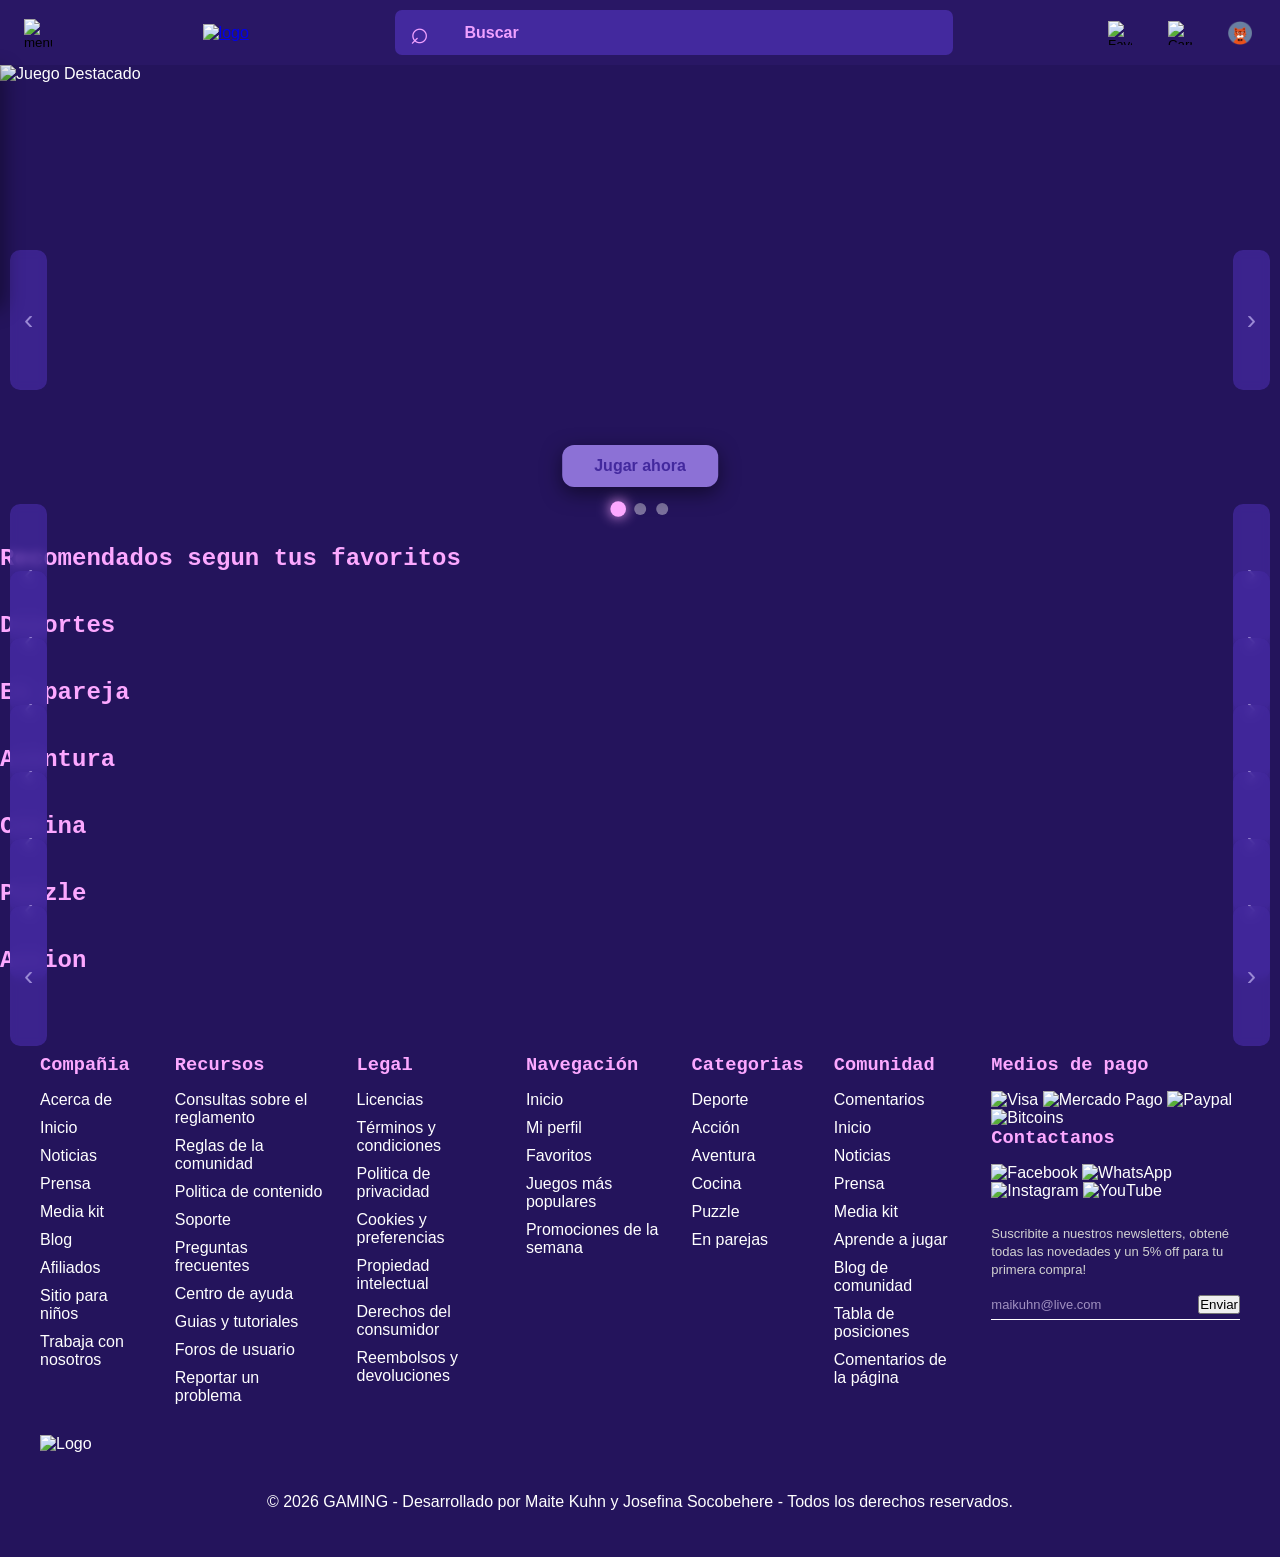
==== index.html @ 0357f520 "a" ====
<!DOCTYPE html>
<html lang="en">
<head>
    <meta charset="UTF-8">
    <meta name="viewport" content="width=device-width, initial-scale=1.0">
    <title>GAMING</title>
    <link rel="stylesheet" href="css/style.css">
</head>
<body>
    <div class="loader">
        <div class="loading-bar">
            <div></div>
            <div></div>
            <div></div>
            <div></div>
        </div>
        <div class="barra-carga-container">
            <div class="barra-carga"></div>
            <span class="porcentaje">0%</span>
        </div>
    </div>
    <div class="superposicion"></div>

    <header class="header">
    <button class="menu-btn"><img src="assets/img/menu.png" alt="menu"></button>
    <a href="index.html" class="logo">
        <img src="assets/img/LogoGamingNav 2.png" alt="logo">
    </a>
    <div class="buscador">
        <button class="btn-buscar">⌕</button>
        <input type="text" placeholder="Buscar">
    </div>

    <div class="acciones">
        <!-- FAVORITOS -->
        <div class="desplegable-item">
        <button class="nav-btn"><img src="assets/img/fav.png" alt="Favoritos"></button>
        <div class="desplegable-menu">
            <h2>Mis favoritos</h2>
            <div class="desplegable-contenido">
            <div class="item-juego">
                <img src="assets/img/images (10).jpg" alt="Game">
                <p>Lucky Brainrot Blocks Online</p>
            </div>
            <div class="item-juego">
                <img src="assets/img/images (6).jpg" alt="Game">
                <p>Peg Solitaire : Aventura en el norte Argentino</p>
            </div>
            </div>
        </div>
        </div>

        <!-- CARRITO -->
        <div class="desplegable-item">
        <button class="nav-btn"><img src="assets/img/carrito.png" alt="Carrito"></button>
        <div class="desplegable-menu">
            <h2>Carrito</h2>
            <div class="desplegable-contenido">
            <div class="item-carrito">
                <img src="assets/img/images (1).jpg" alt="Game">
                <span>SkillWarz</span>
                <b>$10.000</b>
                <button class="btn-borrar">🗑</button>
            </div>
            <div class="item-carrito">
                <img src="assets/img/images (2).jpg" alt="Game">
                <span>Knights & Brides</span>
                <b>$12.400</b>
                <button class="btn-borrar">🗑</button>
            </div>
            </div>
            <div class="total-bar">
            <span>Total $32.400</span>
            <button class="boton-comprar">Comprar</button>
            </div>
        </div>
        </div>

        <!-- USUARIO -->
        <div class="desplegable-item">
        <button class="nav-btn"><img src="assets/img/image-removebg-preview.png" alt="Usuario"></button>
        <div class="desplegable-menu menu-perfil">
            <div class="perfil-header">
            <p class="usuario">@maikuhn09</p>
            <span class="email">kmaite648@gmail.com</span>
            </div>
            <ul>
            <li><a href="#">Mis juegos</a></li>
            <li><a href="#">Mis favoritos</a></li>
            <hr>
            <li><a href="#">Preferencias de notificaciones</a></li>
            <li><a href="#">Preferencias de privacidad</a></li>
            <li><a href="#">Configuración de cuenta</a></li>
            <li><a href="#">Cerrar sesión</a></li>
            <br>
            <li><a href="#">Soporte</a></li>
            </ul>
        </div>
        </div>
    </div>
</header>
    <nav class="menu">
        <a href="#"> <img src="assets/img/inicio.png" alt=""> Inicio </a>
        <div class="menu-categorias">
            <a href="#" class="btn-categorias"> <img src="assets/img/categorias.png" alt=""> Categorias
            <span>›</span>
            </a>
            <div class="submenu">
                <a class="cat" href="#"> <img src="assets/img/deporte.png" alt="">Deporte</a>
                <a class="cat" href="#"> <img src="assets/img/aventura.png" alt="">Aventura</a>
                <a class="cat" href="#"> <img src="assets/img/accion.png" alt="">Acción</a>
                <a class="cat" href="#"> <img src="assets/img/cocina.png" alt="">Cocina</a>
                <a class="cat" href="#"> <img src="assets/img/puzzle.png" alt="">Puzzle</a>
                <a class="cat" href="#"> <img src="assets/img/parejas.png" alt="">En pareja</a>
            </div>
        </div>
        <a href="#"> <img src="assets/img/recientes.png" alt="">Recientes</a>
        <a href="#"><img src="assets/img/clasificacion.png" alt="">Clasificación</a>
        <div class="menu-inf"> 
        <a href="#"> <img src="assets/img/inicio.png" alt="">Contactanos</a>
        <a href="#"> <img src="assets/img/compartir.png" alt="">Compartir</a>
        </div>
    </nav>
    <main>
    <section class="banner-principal">
        <div class="banner-3d">
            <img id="banner-frente"
                src="assets/img/pegsolitaire (2).jpg"
                alt="Juego Destacado"
                class="banner-fondo banner-frente">

            <img id="banner-atras"
                src="assets/img/images (10).jpg"
                alt="Juego Destacado"
                class="banner-fondo banner-atras">
        </div>

        <button class="flecha izquierda" id="banner-prev">‹</button>
        <button class="flecha derecha" id="banner-next">›</button>

        <!-- Contenido flotante -->
        <div class="banner-contenido">
            <a href="juego.html" class="boton">
                <span>Jugar ahora</span>
            </a>
            
            <!-- dots -->
            <div class="banner-punto">
            <span class="punto activo" data-index="0"></span>
            <span class="punto" data-index="1"></span>
            <span class="punto" data-index="2"></span>
            </div>
        </div>
    </section>
            <section class="carruseles">
                <div class="carrusel">
                    <h2> Recomendados segun tus favoritos</h2>
                     <button class="flecha izquierda" id="banner-prev">‹</button>
                        <div class="juegos">
                        <!-- Los juegos de la API se ponen aca -->
                       </div>
                    <button class="flecha derecha" id="banner-next">›</button>
                </div> 
                
        <div class="carrusel">
                        <h2>Deportes</h2>
                    <button class="flecha izquierda" id="banner-prev">‹</button>
                        <div class="juegos">
                        <!-- Los juegos de la API se ponen aca -->
                       </div>
                    <button class="flecha derecha" id="banner-next">›</button>
                </div> 
        
<div class="carrusel">     
                       
    <h2>En pareja</h2>
                    <button class="flecha izquierda" id="banner-prev">‹</button>
                        <div class="juegos" id="juegos-api">
                        <!-- Los juegos de la API se ponen aca -->
                       </div>
                    <button class="flecha derecha" id="banner-next">›</button>
                </div> 

                  <div class="carrusel">
                    <h2>Aventura</h2>
                    <button class="flecha izquierda" id="banner-prev">‹</button>
                        <div class="juegos" id="juegos-api">
                        <!-- Los juegos de la API se ponen aca -->
                       </div>
                    <button class="flecha derecha" id="banner-next">›</button>
                </div> 

        <div class="carrusel">                    
            <h2>Cocina</h2>
                    <button class="flecha izquierda">‹</button>
                        <div class="juegos" id="juegos-api">
                        <!-- Los juegos de la API se ponen aca -->
                       </div>
                    <button class="flecha derecha">›</button>
                </div> 

                 <div class="carrusel">
                    <h2>Puzzle</h2>
                    <button class="flecha izquierda">‹</button>
                        <div class="juegos" id="juegos-api">
                        <!-- Los juegos de la API se ponen aca -->
                       </div>
                    <button class="flecha derecha">›</button>
                </div> 

                <div class="carrusel">
                    <h2>Accion</h2>
                    <button class="flecha izquierda">‹</button>
                        <div class="juegos" id="juegos-api">
                        <!-- Los juegos de la API se ponen aca -->
                       </div>
                    <button class="flecha derecha">›</button>
                </div> 
            </section>
    </main>
    <footer class="footer">
        <div class="footer-columnas">
            <div class="footer-columna">
                <h3>Compañia</h3>
                <a href="#">Acerca de</a>
                <a href="#">Inicio</a>
                <a href="#">Noticias</a>
                <a href="#">Prensa</a>
                <a href="#">Media kit</a>
                <a href="#">Blog</a>
                <a href="#">Afiliados</a>
                <a href="#">Sitio para niños</a>
                <a href="#">Trabaja con nosotros</a>
            </div>

            <div class="footer-columna">
                <h3>Recursos</h3>
                <a href="#">Consultas sobre el reglamento</a>
                <a href="#">Reglas de la comunidad</a>
                <a href="#">Politica de contenido</a>
                <a href="#">Soporte</a>
                <a href="#">Preguntas frecuentes</a>
                <a href="#">Centro de ayuda</a>
                <a href="#">Guias y tutoriales</a>
                <a href="#">Foros de usuario</a>
                <a href="#">Reportar un problema</a>
            </div>

            <div class="footer-columna">
                <h3>Legal</h3>
                <a href="#">Licencias</a>
                <a href="#">Términos y condiciones</a>
                <a href="#">Politica de privacidad</a>
                <a href="#">Cookies y preferencias</a>
                <a href="#">Propiedad intelectual</a>
                <a href="#">Derechos del consumidor</a>
                <a href="#">Reembolsos y devoluciones</a>
            </div>

            <div class="footer-columna">
                <h3>Navegación</h3>
                <a href="#">Inicio</a>
                <a href="#">Mi perfil</a>
                <a href="#">Favoritos</a>
                <a href="#">Juegos más populares</a>
                <a href="#">Promociones de la semana</a>
            </div>

            <div class="footer-columna">
                <h3>Categorias</h3>
                <a href="#">Deporte</a>
                <a href="#">Acción</a>
                <a href="#">Aventura</a>
                <a href="#">Cocina</a>
                <a href="#">Puzzle</a>
                <a href="#">En parejas</a>
            </div>

            <div class="footer-columna">
                <h3>Comunidad</h3>
                <a href="#">Comentarios</a>
                <a href="#">Inicio</a>
                <a href="#">Noticias</a>
                <a href="#">Prensa</a>
                <a href="#">Media kit</a>
                <a href="#">Aprende a jugar</a>
                <a href="#">Blog de comunidad</a>
                <a href="#">Tabla de posiciones</a>
                <a href="#">Comentarios de la página</a>
            </div>

            <div class="footer-columna">
                <div class="Columna-pago">
                    <h3>Medios de pago</h3>
                    <img src="assets/img/visa.png" alt="Visa">
                    <img src="assets/img/mercado-pago.png" alt="Mercado Pago">
                    <img src="assets/img/paypal.png" alt="Paypal">
                    <img src="assets/img/bitcoin.png" alt="Bitcoins">
                </div>

                <div class="Columna-contacto">
                    <h3>Contactanos</h3>
                    <img src="assets/img/facebook.png" alt="Facebook">
                    <img src="assets/img/whatsapp.png" alt="WhatsApp">
                    <img src="assets/img/instagram.png" alt="Instagram">
                    <img src="assets/img/youtube.png" alt="YouTube">
                </div>

                <div class="newsletter">
                    <p>Suscribite a nuestros newsletters, obtené todas las novedades y un 5% off para tu primera compra!</p>
                    <form class="newsletter-form">
                        <input type="email" placeholder="maikuhn@live.com" required>
                        <button type="submit" class="btn">Enviar</button>
                    </form>
                </div>
            </div>
        </div>
        <img class="logo-footer" src="assets/img/LogoGamingNav 2.png" alt="Logo">
        <p class="copyright" >© 2026 GAMING - Desarrollado por Maite Kuhn y Josefina Socobehere - Todos los derechos reservados.</p>
    </footer>
    <script src="js/script.js"></script>
</body>
</html>
---- css/style.css ----
* {
    margin: 0;
    padding: 0;
    box-sizing: border-box;
}
body {
    font-family: arial, regular;
    background-color: #24145c;
    color: white;
}
h1, h2, h3 {
    font-family: overpass, monospace;
    color: #fca8ff; 
}

.loader {
    position: fixed;
    top: 0;
    left: 0;
    width: 100%;
    height: 100%;
    background-color: #24145c;
    display: flex;
    flex-direction: column;
    justify-content: center;
    gap: 40px;
    align-items: center;
    z-index: 9999;
    animation: ocultar-loader 0.6s ease 5s forwards;
}
.loading-bar {
   display: flex;
   gap: 10px;
}
.loading-bar > div {
    width: 15px;
    height: 15px;
    background-color: #fca8ff;
    border-radius: 50%;
    animation: bounce 0.6s infinite alternate;
}
.loading-bar > div:nth-child(1) {
    animation-delay: 0s;
}
.loading-bar > div:nth-child(2) {
    animation-delay: 0.15s;
}
.loading-bar > div:nth-child(3) {
    animation-delay: 0.30s;
}
.loading-bar > div:nth-child(4) {
    animation-delay: 0.45s;
}
.barra-carga-container {
    width: 600px;
    height: 30px;
    background-color: #43299e;
    border-radius: 10px;
    overflow: hidden;
    position: relative;
}

.barra-carga {
    width: 0%;
    height: 100%;
    background-color: #fca8ff;
    border-radius: 10px;
}

.porcentaje {
    position: absolute;
    top: 50%;
    left: 50%;
    transform: translate(-50%, -50%);
    color: #ffffff;
    font-family: 'Overpass', sans-serif;
    font-size: 14px;
    font-weight: bold;

    z-index: 2;
}
.loader.oculto {
    opacity: 0;
    pointer-events: none;
}
/*Header*/

.header {
  display: flex;
  align-items: center;
  justify-content: space-between;
  background-color: #291765;
  padding: 10px 20px;
}



/* Buscador */
.buscador {
  height: 40px;
  background-color: #43299e;
  border-radius: 7px;
}

.buscador input {
  width: 100%;
  height: 100%;
  background: transparent;
  border: none;
  outline: none;
  padding: 0 15px;
  color: #ffffff;
  font-size: 15px;
  
}

.buscador input::placeholder {
  color: #f0a1ff;
  font-weight: 600;
}

.buscador button {
  background: none;
  border: none;
  color: #f0a1ff;
  font-size: 24px;
  padding: 0 15px;
  cursor: pointer;
}

/* Acciones (Íconos superior derecha) */
.acciones {
  display: flex;
  align-items: center;
  gap: 12px;
}

.desplegable-item {
  position: relative;
}

.nav-btn {
  background: transparent;
  border: none;
  cursor: pointer;
  padding: 8px;
  border-radius: 6px;
  transition: background 0.2s ease, transform 0.2s ease;
  display: flex;
  align-items: center;
  justify-content: center;
}

.nav-btn img {
  width: 24px;
  height: 24px;
  display: block;
}

.nav-btn:hover {
  background: rgba(255, 255, 255, 0.12);
  transform: translateY(-2px);
}

/* desplegable Menus */
.desplegable-menu {
  position: absolute;
  top: 100%;
  right: 0;
  width: 280px;
  background-color: #211059;
  border-radius: 12px;
  padding: 16px;
  color: #ffffff;
  box-shadow: 0 10px 30px rgba(0, 0, 0, 0.5);
  z-index: 100;
  opacity: 0;
  visibility: hidden;
  transform: translateY(10px);
  transition: opacity 0.25s ease, transform 0.25s ease, visibility 0.25s;
}

.desplegable-item:hover .desplegable-menu {
  opacity: 1;
  visibility: visible;
  transform: translateY(0);
}

.desplegable-menu h2 {
  color: #ff88ff;
  font-family: monospace;
  font-size: 1.3rem;
  margin: 0 0 12px 0;
  border-bottom: 1px solid rgba(255, 255, 255, 0.2);
  padding-bottom: 6px;
}

.item-juego,
.item-carrito {
  display: flex;
  align-items: center;
  gap: 10px;
  margin-bottom: 10px;
  font-size: 0.85rem;
}

.item-juego img,
.item-carrito img {
  width: 36px;
  height: 36px;
  border-radius: 6px;
  object-fit: cover;
}

.perfil-header {
  text-align: center;
  margin-bottom: 12px;
}

.perfil-header .usuario {
  font-weight: bold;
  margin: 0;
}

.perfil-header .email {
  font-size: 0.75rem;
  color: #bbb;
}

.desplegable-menu ul {
  list-style: none;
  padding: 0;
  margin: 0;
}

.desplegable-menu ul li a {
  color: #ffffff;
  text-decoration: none;
  display: block;
  padding: 5px 0;
  font-size: 0.88rem;
  transition: color 0.2s ease;
}

.desplegable-menu ul li a:hover {
  color: #ff88ff;
}

/* Menú Hamburguesa Lateral */
.menu-btn {
  background: none;
  border: none;
  cursor: pointer;
  padding: 4px;
}

.menu-btn img {
  width: 28px;
  height: 28px;
  display: block;
}

.menu {
  position: absolute;
  top: 60px;
  left: 0;
  width: 220px;
  padding: 20px;
  background-color: #291765;
  border-radius: 0 0 8px 0;
  display: flex;
  flex-direction: column;
  gap: 12px;
  transform: translateX(-100%);
  transition: transform 0.3s ease;
  z-index: 100;
  box-shadow: 4px 10px 20px rgba(0, 0, 0, 0.4);
}

.menu.menu-abierto {
  transform: translateX(0);
}

.menu a,
.btn-categorias {
  color: #ffffff;
  text-decoration: none;
  display: flex;
  align-items: center;
  gap: 10px;
  font-family: system-ui, sans-serif;
  font-size: 0.95rem;
  transition: color 0.2s ease;
}

.menu a img,
.btn-categorias img {
  width: 20px;
  height: 20px;
}

.menu a:hover,
.btn-categorias:hover {
  color: #f3a1ff;
}

.submenu {
  display: none;
  flex-direction: column;
  gap: 10px;
  padding-left: 30px;
  padding-top: 8px;
}

.submenu.submenu-abierto {
  display: flex;
}

.submenu a.cat {
  color: #9d8bd8;
  font-size: 0.88rem;
}

.submenu a.cat:hover {
  color: #f0a1ff;
}

.menu-inf {
  margin-top: 10px;
  padding-top: 10px;
  border-top: 1px solid rgba(255, 255, 255, 0.15);
  display: flex;
  flex-direction: column;
  gap: 10px;
}
/*Logo*/
.logo {
display: flex;
}
.logo img {
  width: auto;
  display: block;
}
/*Barra buscador*/
.buscador {
    display: flex;
    align-items: center;

    width: 45%;
    height: 45px;

    background-color: #43299e;
    border-radius: 7px;
}

.buscador input {
    width: 100%;
    height: 100%;
    background: transparent;
    border: none;
    outline: none;
    padding: 0 20px;
    color: white;
    font-size: 16px;
}

.buscador input::placeholder {
    color: #f0a1ff;
    font-weight: bold;
}

.buscador button {
    background: none;
    border: none;
    color: #f0a1ff;
    font-size: 32px;
    padding: 0 15px;
    cursor: pointer;
}


/*Iconos*/
.acciones {
  display: flex;
  align-items: center;
  gap: 20px;
}
.acciones button {
  border: none;
  cursor: pointer;
}
.acciones button img {
  width: 24px;
  height: 24px;
}
.btn-jugar-ahora {
  align-self: flex-end;
  background-color: #9d8bd8;
  color: #ffffff;
  border: none;
  padding: 8px 18px;
  border-radius: 6px;
  font-weight: 600;
  cursor: pointer;
  transition: background-color 0.2s ease, transform 0.2s ease;
}

/*pagina peg*/
.game-page-container {
  display: grid;
  grid-template-columns: 1fr 320px; /* Columna principal adaptable + Sidebar fija */
  gap: 24px;
  max-width: 1400px;
  margin: 0 auto;
}
.main-content {
  display: flex;
  flex-direction: column;
  gap: 20px;
}
.breadcrumb {
    font-size: 0.9rem;
    color: #a288d4;}
.breadcrumb a {
  color: #a288d4;
  text-decoration: none;
}
.breadcrumb span {
  color: #d946ef;
  font-weight: 600;
}
/*marco del juego*/
.game-portada {
  border-radius: 12px;
  overflow: hidden;
  width: 1080px;
}
.game-img img{
    width: 1080px;
    height: 480px;
    object-fit: cover;
    object-position: top center;
    display: block;
}
.game-bar {
    width: 1080px;
    display: flex;
    justify-content: space-between;
    align-items: center;
    padding: 12px 20px;
    background-color: #4c1d95;
}
.game-acs{
display: flex;
gap: 10px;
}
.btn-icon {
 background-color: transparent;
  color: #ffffff;
  border: 1px solid rgba(255, 255, 255, 0.3);
  border-radius: 6px;
  padding: 6px 12px;
  cursor: pointer;
  transition: all 0.2s ease;
}

.game-info-grid {
  display: grid;
  width: 1080px;
  grid-template-columns: repeat(3, 1fr);
  gap: 16px;
}
/*animacion como jugar*/
/* Contenedor exterior */
.info-block {
  border: 4px solid #2d1766;
  border-radius: 12px;
  padding: 16px;
  display: inline-block;
  background-color: #12072b;
}
.info-block h3 {
  color: #fca8ff;
  margin: 0 0 16px 0;
  font-size: 1.2rem;
  text-align: left;
  border-bottom: 1px solid #321973;
  padding-bottom: 6px;
}


/* Tarjeta principal */
.tarjeta-controles {
  background-color: #1a0b40;
  border: 1px solid #321973;
  border-radius: 8px;
  padding: 16px;
  text-align: center;
  color: #ffffff;
}



/* Alineación de íconos */
.bloque-control {
  display: flex;
  flex-direction: column;
  align-items: center;
}
.mouse-contenedor {
  position: relative;
  display: flex;
  align-items: center;
  justify-content: center;
  width: 70%;
}
.icono-mouse{
  width: 45px;
  height: auto;
  display: block;
}

/* Animaciones simples con Transition en Hover */
.icono-flechas-v{
  position: absolute;
  font-size: 1.5rem;
  left: 32px;
  color:#ff88ff;
  animation: moverVertical 1.2s ease-in-out infinite alternate;
}
@keyframes moverVertical {
  0% {
    transform: translateY(4px);  /* Posición abajo */
  }
  100% {
    transform: translateY(-4px); /* Posición arriba */
  }
}

.icono-flechas-h{
  font-size: 1.5rem;
  color:#ff88ff;
  display: block;
  margin-top: 12px;
animation: moverHorizontal 1.2s ease-in-out infinite alternate;
}
@keyframes moverHorizontal {
  0% {
    transform: translateX(-5px); /* Posición izquierda */
  }
  100% {
    transform: translateX(5px);  /* Posición derecha */
  }
}

.btn-mouse-click {
  background: transparent;
  border: none;
  cursor: pointer;
  padding: 0;
  outline: none;
  transition: transform 0.15s ease; /* Transición al interactuar */
}

.btn-mouse-click img {
  width: 45px;
  height: auto;
  display: block;
}

.btn-mouse-click:hover {
  transform: scale(1.1);
}

.btn-mouse-click:active {
  transform: scale(0.9);
}

.etiqueta {
  font-size: 1.1rem;
  font-weight: 600;
  margin: 6px 0 0 0;
  color: #ffffff;
}



/* Botón de Click */
.btn-mouse-click {
  background: transparent;
  border: none;
  font-size: 2rem;
  cursor: pointer;
  outline: none;
  transition: transform 0.15s ease;
}

.btn-mouse-click:hover {
  transform: scale(1.15);
}

.btn-mouse-click:active {
  transform: scale(0.85);
}

.etiqueta {
  font-size: 1rem;
  font-weight: 600;
  margin: 6px 0 6px 0;
  color: #ffffff;
}

/*galeria de imagenes*/
.gallery-section {
  width: 1080px;
  border-radius: 8px;
}

.gallery-section h3 {
  margin-top: 0;
  margin-bottom: 12px;
}
.carousel-container {
  display: grid;
  grid-template-columns: repeat(4, 1fr);
  gap: 12px;
}
.carousel-container img {
  width: 100%;
  height: 100px;
  object-fit: cover;
  border-radius: 6px;
  border: 1px solid #2D1766;
  opacity: 0.85;
  transition: opacity 0.2s ease, transform 0.2s ease, border-color 0.2s ease;
  cursor: pointer;
}
/*hover de galeria*/
.carousel-container img:hover {
  opacity: 1;
  transform: scale(1.03);
  border-color: #d946ef;
}
/*seccion comentarios*/
.seccion-comentarios { 
  background-color: #2D1766;
  border-radius: 8px;
  padding: 16px;
}

.seccion-comentarios h3 {
  margin-top: 0;
  margin-bottom: 12px;
}

/* Caja del formulario (Input de comentario) */
.comentario-input-box {
  background-color: #43299E;
  border-radius: 8px;
  padding: 12px;
  margin-bottom: 20px;
  display: flex;
  flex-direction: column;
  gap: 10px;
}

.comentario-input-box textarea {
  width: 100%;
  height: 70px;
  background-color: transparent;
  border: none;
  color: #ffffff;
  font-family: inherit;
  font-size: 0.85rem;
  resize: vertical;
  box-sizing: border-box;
}

.comentario-input-box textarea:focus {
  outline: none;
}

.comentario-input-box textarea::placeholder {
  color: #9B8AD5;
}

/* Barra de herramientas y botón publicar */
.comentario-tools {
  display: flex;
  justify-content: space-between;
  align-items: center;
  padding-top: 8px;
}

.toolbar-icons {
  display: flex;
  gap: 8px;
}

.toolbar-icons button {
  background: transparent;
  border: none;
  color: #9B8AD5;
  cursor: pointer;
  font-size: 0.9rem;
  padding: 4px;
  border-radius: 4px;
}

.toolbar-icons button:hover {
  background-color: rgba(255, 255, 255, 0.1);
  color: #ffffff;
}

.btn-submit {
  align-self: flex-end;
  background-color: #2D1766;
  color: #ffffff;
  border: none;
  padding: 8px 18px;
  border-radius: 6px;
  font-weight: 600;
  cursor: pointer;
  transition: background-color 0.2s ease, transform 0.2s ease;
}

/* Lista de Comentarios Publicados */
.comentario-lista {
  display: flex;
  flex-direction: column;
  gap: 12px;
}

.comentario-item {
  background-color:#1B103F;
  border: 1px solid #2D1766;
  border-radius: 8px;
  padding: 12px;
  display: flex;
  gap: 12px;
  align-items: flex-start;
}

.avatar {
  width: 36px;
  height: 36px;
  background-color: #43299E;
  border-radius: 50%;
  display: flex;
  align-items: center;
  justify-content: center;
  font-size: 1.1rem;
  flex-shrink: 0;
}

.comentario-content {
  display: flex;
  flex-direction: column;
  gap: 4px;
  width: 100%;
}

.comentario-header {
  display: flex;
  gap: 10px;
  align-items: center;
}

.usuario {
  font-size: 0.85rem;
  font-weight: 600;
  color: #ffffff;
}

.fecha {
  font-size: 0.75rem;
  color: #ffffff;
}

.comentario-texto {
  color: #ffffff;
  margin: 2px 0 6px 0;
  line-height: 1.3;
}

/* Acciones del comentario */
.comentario-actions {
  display: flex;
  gap: 12px;
  align-items: center;
}

.btn-action, 
.btn-responder {
  background: transparent;
  border: none;
  color: #ffffff;
  font-size: 0.75rem;
  cursor: pointer;
  padding: 0;
  transition: color 0.2s ease;
}


.juegos-recomendados {
  display: flex;
  flex-direction: column;
  gap: 16px;
}
.controls-detail {
  display: flex;
  justify-content: center;
  align-items: center;
  padding: 10px 0;
  width: 100%;
}

.img-controles {
  max-width: 100%;
  height: auto;
  display: block;
  object-fit: contain;
}
.carrusel {
  position: relative;
  margin-bottom: 40px;
}

.carruseles .juegos {
    display: flex;
    margin-left: 60px;
    margin-right: 60px;
    gap: 20px;
    overflow: hidden;

}

.juego {
  flex: 0 0 250px;
}

.juego img {
    width: 100%;
    display: block;
}
.footer { 
    padding: 40px; 
} 
.footer-columnas { 
    display: flex; 
    justify-content: space-between; 
    gap: 30px; 
} 
.footer-columna h3 { 
    margin-bottom: 15px; 
} 
.footer-columna a { 
    margin-bottom: 10px; 
    text-decoration: none; 
    color: #ffffff;
} 
.columna-pago, .columna-contacto , .footer-columna { 
    display: flex; 
    flex-direction: column; 
} 
.columna-contacto { 
    margin-top: 30px; 
} 
.columna-pago img, .columna-contacto img { 
    width: 40px; 
    height: auto; 
    margin-bottom: 10px;
 } 
 /* Estilos para el bloque de Newsletter */
.newsletter {
    margin-top: 25px;
    max-width: 280px; /* Ajusta según el ancho de la columna */
}

.newsletter p {
    font-size: 13px;
    color: #d1d1d1;
    margin-bottom: 15px;
    line-height: 1.4;
}

/* Contenedor del input y botón */
.newsletter-form {
    display: flex;
    align-items: center;
    border-bottom: 1px solid #ffffff; /* Línea blanca inferior */
    padding-bottom: 5px;
    gap: 10px;
}

/* Campo de correo */
.newsletter-form input {
  background: transparent;
  border: none;
  outline: none;
  color: #ffffff;
  font-size: 13px;
  flex: 1; /* Ocupa el espacio disponible a la izquierda */
}
.newsletter-form input::placeholder {
  color: #a090c0; /* Color suave para el placeholder */
}
.copyright { 
  text-align: center;
  margin-top: 40px; 
}
.logo-footer {
    display: block;
    margin: 20px auto 0 auto;
}
.login {
    min-height: 100vh;
    background-image: url("../assets/img/fondo-form.png");
    background-size: cover;
    background-repeat: no-repeat;
}
.login-box {
    width: 400px;
    padding: 40px;
    background-color: #291765;
    border-radius: 15px;
    text-align: center;
    margin: 50px auto 50px;
}
.login-box form {
    display: flex;
    flex-direction: column;
    gap: 18px;
}
.login-box input {
    height: 45px;
    padding: 0 15px;
    border: none;
    border-radius: 7px;
    background-color: #43299e;
    color: white;
    font-size: 16px;
    outline: none;
}

/*Cards*/
.juego {
  position: relative;
  border-radius: 16px;
  overflow: hidden;
  width: 240px;
  height: 140px;
  color: #ffffff;
  box-shadow: 0 16px 26px rgba(28, 10, 57, 0.4);
  flex-shrink: 0;
  margin-top: 15px;
  margin-bottom: 15px;

}
.juego img {
  width: 100%;
  height: 100%;
  object-fit: cover;
  display: block;
}
.info-card {
 position: absolute;
  inset: 0;
  display: flex;
  justify-content: space-between;
  align-items: flex-end; 
  padding: 10px 12px;
  background: linear-gradient(180deg, transparent 25%, #43299e 70%);
  box-sizing: border-box;
  
}
.info-texto {
 display: flex;
  flex-direction: column;
  gap: 2px;
  max-width: 130px;
}
.info-texto p {
 color: #ffffff; /* Asegura que el texto del título y descripción sea blanco */;
}
.descripcion-hover {
  color: #d1d1d1; /* Un tono un poco más claro para la descripción */
}
.likes {
  font-size: 11px;
  color: #ffffff;
}


/* CARDS EN OFERTA*/
/* Insignia de oferta (arriba a la izquierda) */
.Insignia-oferta {
  position: absolute;
  background-color: #ff8c00; /* Naranja oferta */
  color: #ffffff;
  font-size: 12px;
  font-weight: bold;
  padding: 6px 8px;
  border-radius: 6px;
  z-index: 2;
}

/* Ajustes de texto para la versión con precio */
.info-precio {
  display: flex;
  flex-direction: column;
  align-items: flex-end;
  gap: 2px;
}

/* Botón Base Carrito */
/* Botón Carrito */
.btn-carrito {
  position: relative;
  display: inline-flex;
  align-items: center;
  justify-content: center;
  padding: 6px 12px;
  font: bold 10px sans-serif;
  color: #2e0854;
  background: #FCA8FF;
  border: 0;
  border-radius: 8px;
  cursor: pointer;
  white-space: nowrap;
  overflow: hidden;
  box-shadow: 0 3px 8px #fca8ff66;
  transition: background .3s ease, color .3s ease;
}

.btn-carrito:hover {
  background: #f886fc;
  transform: translateY(-1px);
}

/* Transición ultra nítida */
.texto-carrito, .contenido-agregado {
  transition: transform .3s ease, opacity .2s ease;
}

.contenido-agregado {
  position: absolute;
  display: flex;
  align-items: center;
  justify-content: center;
  opacity: 0;
  transform: scale(0.5);
}

.icono-carrito { width: 14px; height: 14px; fill: currentColor; }

/* Estado Activo (Sin desenfoque) */
.btn-carrito.activo { background: #10b981; color: #fff; }

.btn-carrito.activo .texto-carrito {
  opacity: 0;
  transform: translateY(-15px);
}

.btn-carrito.activo .contenido-agregado {
  opacity: 1;
  transform: scale(1) translateY(0);
}
.precio-actual {
  color: #ffaa00;
  font-size: 11px;
  font-weight: bold;
}

.precio-viejo {
  color: #b3a0d6;
  font-size: 9px;
  text-decoration: line-through;
}
/*HOVER DE LAS CARD*/
/*transicion para que el efecto sea fluido al entrar y salir*/
.juego {
  transition: transform 0.3s ease, box-shadow 0.3s ease;
}
.juego img {
  transition: transform 0.3s ease;
}

/*tajeta sube ligeramente y gana un sombra*/
.juego:hover {
  transform: translateY(-6px) skew(3deg, 0);
  box-shadow: 0 20px 30px rgba(67, 41, 158, 0.5);
}
.juego:hover img {
  transform: scale(1.08);
}
.descripcion-hover {
  display: -webkit-box;
 -webkit-box-orient: vertical;
  -webkit-line-clamp: 2;
  line-clamp: 2;
  overflow: hidden;
  text-overflow: ellipsis;

  max-height: 0;
  opacity: 0;
  transform: translateY(10px);
  overflow: hidden;
  transition: opacity 0.3s ease, transform 0.3s ease, max-height 0.3s ease;
  font-size: 0.85rem;
  color: #ccc;
  margin: 0;
}
.juego:hover .descripcion-hover {
  max-height: 3rem; 
  opacity: 1;
  transform: translateY(0);
  margin-top: 6px;
}
/*BANNER*//* BANNER PRINCIPAL (100% Ancho y más Alto) */
.banner-principal {
  position: relative;
  width: 100vw;                
  left: 50%;                    
  right: 50%;
  margin-left: -50vw;
  margin-right: -50vw;
  height: 480px;               
  overflow: hidden;
  border-radius: 0 0 24px 24px; 
  perspective: 1200px;
}

.banner-3d {
    width: 100%;
    height: 100%;
    position: relative;
    perspective: 1200px;
}

.banner-fondo {
    width: 100%;
    height: 100%;
    object-fit: cover;
    object-position: center;
    display: block;
}

.banner-frente,
.banner-atras {
    position: absolute;
    top: 0;
    left: 0;
    width: 100%;
    height: 100%;
    backface-visibility: hidden;
}

.banner-frente {
    transform: rotateY(0deg);
}

.banner-atras {
    transform: rotateY(180deg);
}
.flecha {
  position: absolute;
  top: 50%;
  transform: translateY(-50%);
  background-color: rgba(67, 41, 158, 0.75);
  color: #9B8AD5;
  margin-top: 15px;
  margin-bottom: 15px;
  height: 140px;
  border: none;
  font-size: 28px;
  padding: 20px 14px;
  border-radius: 10px;
  cursor: pointer;
  z-index: 10;
  backdrop-filter: blur(4px);   
  transition: background-color 0.2s ease, transform 0.2s ease;
}

.flecha:hover {
  background-color: #5c38d6;
  transform: translateY(-50%) scale(1.08);
}
.flecha.izquierda { 
  left: 10px; 
}
.flecha.derecha   { 
  right: 10px; 
}

.banner-contenido {
  position: absolute;
  bottom: 30px;                 
  left: 50%;
  transform: translateX(-50%);
  display: flex;
  flex-direction: column;
  align-items: center;
  gap: 16px;
  z-index: 10;
}

.boton {
  background-color: #8c71d6;
  color: #43299e;
  border: none;
  padding: 12px 32px;          
  text-decoration: none;
  border-radius: 12px;
  font-weight: bold;
  font-size: 16px;
  cursor: pointer;
  box-shadow: 0 6px 20px rgba(0, 0, 0, 0.5);
  transition: transform 0.2s ease, background-color 0.2s ease;
}
/* Contenedor principal de la barra de total */
.total-bar {
  display: flex;
  align-items: center;
  justify-content: space-between;
  padding: 12px 0 0 0;
  margin-top: 12px;
  border-top: 1px solid rgba(255, 255, 255, 0.2);
}

/* Texto del Total */
.total-bar span {
  color: #ffffff;
  font-weight: bold;
  font-size: 0.95rem;
}

/* Botón Comprar */
.boton-comprar {
  background-color: #a288d4;
  color: #1a0b40;
  border: none;
  border-radius: 8px;
  padding: 8px 16px;
  font-weight: bold;
  font-size: 0.9rem;
  cursor: pointer;
}

/* Efectos al pasar el cursor y hacer clic */
.boton-comprar:hover {
  background-color: #f0a1ff;
}

.boton-comprar:active {
  transform: scale(0.95);
}
/*boton jugar */
.btn-card {
  position: relative;
  display: inline-flex;
  align-items: center;
  justify-content: center;
  padding: 10px 20px;
  font-size: 13px;
  font-weight: bold;
  color: #fff;
  background: #8c71d6;
  border: none;
  border-radius: 20px;
  cursor: pointer;
  overflow: hidden;
  box-shadow: 0 4px 12px rgba(140, 113, 214, 0.3);
  transition: all 0.4s ease;
}

.btn-card:hover {
  background: #7952e4;
  transform: translateY(-2px);
  box-shadow: 0 6px 16px rgba(140, 113, 214, 0.45);
}

/* Textos y Animación */
.texto-jugar, .contenido-play {
  transition: transform 0.4s cubic-bezier(0.175, 0.885, 0.32, 1.275), opacity 0.3s ease;
}

.contenido-play {
  position: absolute;
  display: flex;
  align-items: center;
  gap: 6px;
  opacity: 0;
  transform: scale(0.3) translateY(15px);
}

.icono-play { width: 18px; height: 18px; fill: currentColor; }

/* Estado Activo (Clic) */
.btn-card.activo { background: #10b981; box-shadow: 0 4px 14px rgba(16, 185, 129, 0.4); }
.btn-card.activo .texto-jugar { opacity: 0; transform: translateY(-20px); }
.btn-card.activo .contenido-play { opacity: 1; transform: scale(1) translateY(0); }
/* punto / Puntos del slider */
.banner-punto {
  display: flex;
  gap: 10px;
}

.punto {
  width: 12px;
  height: 12px;
  background-color: rgba(255, 255, 255, 0.4);
  border-radius: 50%;
  cursor: pointer;
  transition: all 0.3s ease;
}

.punto.activo {
  background-color: #FCA8FF;
  transform: scale(1.3);
  box-shadow: 0 0 10px #FCA8FF;
}
/*card de la pagina juegos*/
.juegos-recomendados .juegos {
  display: flex;
  flex-direction: column;
  gap: 16px;
}

.juegos-recomendados .juego {
  width: 100%;        
  height: 140px;       
  margin-top: 0;
  margin-bottom: 0;
}

/* En caso de que la tarjeta tenga un precio (tarjetas de oferta/pago) */
.juegos-recomendados .info-precio {
  display: flex;
  flex-direction: column;
  align-items: flex-end;
  gap: 2px;
}

.juegos-recomendados .precio-actual {
  font-size: 11px;
  font-weight: bold;
  color: #ffcc00; 
}

.juegos-recomendados .precio-viejo {
  font-size: 9px;
  text-decoration: line-through;
  opacity: 0.7;
}


.juego.rebotando {
  animation: rebote-cards 0.9s ease;
}

/*Animacion hover*/
.btn-jugar,
.boton {
    position: relative;
    overflow: hidden;
    border: none;
    transition: transform 0.25s ease, background-color 0.25s ease;
}

.btn-jugar::before,
.boton::before {
    content: "";
    position: absolute;
    inset: 0;
    border: 3px solid #FCA8FF;
    border-radius: inherit;
    clip-path: inset(0 100% 0 0);
}

.btn-jugar:hover,
.boton:hover {
    transform: scale(1.08);
    background-color: #8c71d6;
    color: #FCA8FF;
}

.btn-jugar:hover::before,
.boton:hover::before {
    animation: recorrer-borde 3s linear forwards;
}

.btn-jugar span,
.boton span {
    display: inline-block;
}

.btn-jugar:hover span,
.boton:hover span {
    animation: mover-texto 1.0s ease;
}

/*Girar el banner*/
.banner-3d.girar-derecha .banner-frente {
    animation: frente-derecha 0.8s ease-in-out forwards;
}

.banner-3d.girar-derecha .banner-atras {
    animation: atras-derecha 0.8s ease-in-out forwards;
}

.banner-3d.girar-izquierda .banner-frente {
    animation: frente-izquierda 0.8s ease-in-out forwards;
}

.banner-3d.girar-izquierda .banner-atras {
    animation: atras-izquierda 0.8s ease-in-out forwards;
}

/*Girar el banner*/
@keyframes frente-derecha {
    from {
        transform: rotateY(0deg);
    }

    to {
        transform: rotateY(-180deg);
    }
}

@keyframes atras-derecha {
    from {
        transform: rotateY(180deg);
    }

    to {
        transform: rotateY(0deg);
    }
}


@keyframes frente-izquierda {
    from {
        transform: rotateY(0deg);
    }

    to {
        transform: rotateY(180deg);
    }
}

@keyframes atras-izquierda {
    from {
        transform: rotateY(-180deg);
    }

    to {
        transform: rotateY(0deg);
    }
}

/*Mover texto del boton*/
@keyframes mover-texto {
     0% {
        transform: scaleX(1);
    }

    35% {
        transform: scaleX(1.25);
    }

    60% {
        transform: scaleX(0.9);
    }

    80% {
        transform: scaleX(1.1);
    }

    100% {
        transform: scaleX(1);
    }
}

/*Recorrer borde del boton*/
@keyframes recorrer-borde {
    0% {
        clip-path: inset(0 100% 0 0);
    }
    25% {
        clip-path: inset(0 0 100% 0);
    }
    50% {
        clip-path: inset(0 0 0 100%);
    }
    75% {
        clip-path: inset(100% 0 0 0);
    }
    100% {
        clip-path: inset(0 0 0 0);
    }
}

/*Animacion de rebote para las cards*/
@keyframes rebote-cards {
  0% {
    transform: translateY(0) scale(1);
  }

  30% {
    transform: translateY(-12px) scale(1.03);
  }

  55% {
    transform: translateY(5px) scale(0.98);
  }

  75% {
    transform: translateY(-5px) scale(1.01);
  }

  100% {
    transform: translateY(0) scale(1);
  }
}
/*Loader*/
@keyframes bounce {
  0%, 100% {transform: translateY(0) scale(1.6, 0.5);}
  15% { transform: translateY(-8px) scale(0.85, 1.2); }
  50% { transform: translateY(-24px) scale(1, 1); }
  85% { transform: translateY(-8px) scale(0.85, 1.2); }
}

@keyframes cargar {
    from {
        width: 0%;
    }

    to {
        width: 100%;
    }
}

@keyframes ocultar-loader {
    to {
        opacity: 0;
        visibility: hidden;
    }
}

/*HOME MOBILE*/
@media (max-width: 768px) {
   .header {
    padding: 10px 15px;
    position: sticky;
    top: 0;
    z-index: 1000;
  }
  .logo img {
    max-height: 25px;
  }
  /* Buscador desplegable compacto */
  .buscador {
    justify-content: flex-end;
    margin: 0 10px;
    width: 45px;
  }
  .buscador input {
    position: absolute;
    transition: 0.3s;
    z-index: 10;
  }
  .buscador:hover input,
   .buscador input:focus {
    width: 160px;
    opacity: 1;
    background-color: #43299E;
    padding: 6px 32px 6px 10px;
    pointer-events: auto;
  }
  /* Acciones: Ocultar Favoritos (1º) y Carrito (2º) */
  .acciones .desplegable-item:not(:last-child) {
     display: none;
    }
  /* desplegable Menus en Mobile */
  .desplegable-menu {
     position: fixed;
     top: 60px;
     left: 10px;
     right: 10px;
     width: auto;
     max-height: 80vh;
     overflow-y: auto;
    }
  /* Mostrar desplegable activo al hacer tap en el botón */
  .desplegable-item.active .desplegable-menu {
    opacity: 1;
    visibility: visible;
    transform: translateY(0);
  }
  /* Menú Hamburguesa Off-Canvas */
  .menu {
    position: fixed;
    top: 0;
    left: 0;
    width: 260px;
    height: 100vh;
    padding: 20px 15px;
    z-index: 1100;
    overflow-y: auto;
    transform: translateX(-100%);
    transition: transform 0.3s ease;
  }
  .menu.active, .menu.menu-abierto {
    transform: translateX(0);
  }
  /* Submenú Categorías */
  .submenu.submenu-abierto {
    display: flex;
  }
  /* Fondo oscuro (superposicion) */
  .superposicion {
    display: none;
    position: fixed;
    inset: 0;
    background: rgba(0, 0, 0, 0.6);
    z-index: 1050;
   }
  .superposicion.active { 
    display: block; 
  }


  /*Banner*/
  .banner-principal {
    width: 100%;
    max-width: 100%;
    left: 0;
    right: 0;
    margin-left: 0;
    margin-right: 0;
    height: 300px; /* Altura ideal para smartphones */
    border-radius: 0 0 18px 18px;
  }

  /* Aceleración por Hardware para la animación 3D */
  .banner-3d, .banner-fondo {
    will-change: transform;
    transform-style: preserve-3d;
  }

  /* Flechas compactas de fácil acceso táctil */
  .flecha {
    height: 44px;
    width: 44px;
    padding: 0;
    font-size: 22px;
    border-radius: 50%; /* Botones circulares flotantes */
    display: flex;
    align-items: center;
    justify-content: center;
    background-color: rgba(67, 41, 158, 0.85);
    margin: 0;
  }

  .flecha.izquierda { left: 10px; }
  .flecha.derecha   { right: 10px; }

  /* Desactivar hover en móviles para evitar estados pegados */
  .flecha:hover {
    transform: translateY(-50%);
  }

  /* Contenido flotante y Botón "Jugar ahora" */
  .banner-contenido {
    bottom: 16px;
    gap: 12px;
    width: 90%;
  }

  .boton {
    padding: 10px 24px;
    font-size: 15px;
    border-radius: 10px;
    width: auto;
    text-align: center;
  }

  /* Indicadores / punto */
  .banner-punto {
    display: flex;
    gap: 8px;
    justify-content: center;
  }

  .punto {
    width: 8px;
    height: 8px;
    background-color: rgba(255, 255, 255, 0.4);
    border-radius: 50%;
    transition: background-color 0.3s, transform 0.3s;
  }

  .punto.activo {
    background-color: #8c71d6;
    transform: scale(1.3);
  }

  /*CARRUSEL Y CARDS RESPONSIVE*/
  .carrusel h2 {
    font-size: 20px;
  }
  .carrusel .juegos {
    display: flex;
    gap: 10px;
    overflow-x: hidden;
    scroll-snap-type: x mandatory;
    padding: 10px 5px;
  }
  
  /*Oculta elementos de desktop en mobile*/
  .carrusel .flecha,
  .info-card {
    display: none !important;
  }
  .juego {
    flex: 0 0 calc((100% - 20px) / 3);
    scroll-snap-align: start;
    display: flex;
    flex-direction: column;
    gap: 6px;
    background: transparent;
    border: none;
    padding-bottom: 5px;
  }
  .icon-container {
    position: relative;
    width: 100%;
    height: 100px;
    aspect-ratio: 1 / 1;
    border-radius: 20px;
    overflow: hidden;
    background-color: #1a1a2e;
  }
 
  .Insignia-oferta{
    display: none;
  }
  .Insignia-pago {
    position: absolute;
    top: 8px;
    right: 8px;
    width: 30px;
    height: 30px;
    background: #ffffff;
    border-radius: 10px;
    display: flex;
    align-items: center;
    justify-content: center;
    box-shadow: 0 4px 10px rgba(0, 0, 0, 0.25);
  }
  .Insignia-pago svg {
    width: 16px;
    height: 16px;
    fill: #f886fc;
  }

  .titulo-mobile {
  color: #ffffff;
  font-size: 13px;
  padding-left: 6px;
  text-align: left;
  margin: 0;
  line-height: 1.2;
  }

/*FOOTER*/
  .footer-columnas {
    flex-direction: column;
    gap: 12px;
  }
  .footer-columna {
    border-bottom: 1px solid rgba(255, 255, 255, 0.1);
    padding-bottom: 10px;
  }
  .footer-columna h3 {
    margin-bottom: 10px;
  }
  .footer-columna a {
        display: block;
        margin-bottom: 8px;
  }
  .footer-columna summary {
    display: flex;
    justify-content: space-between;
    align-items: center;
    padding: 8px 0;
  }
  .columna-contenido {
    padding-top: 10px;
    padding-left: 5px;
  }
  .columna-extra {
    border-bottom: none;
    margin-top: 15px;
  }
  .newsletter {
    max-width: 100%;
  }
  
  .logo-footer {
        width: 150px;
  }

  .copyright {
        text-align: center;
        font-size: 12px;
  }
}
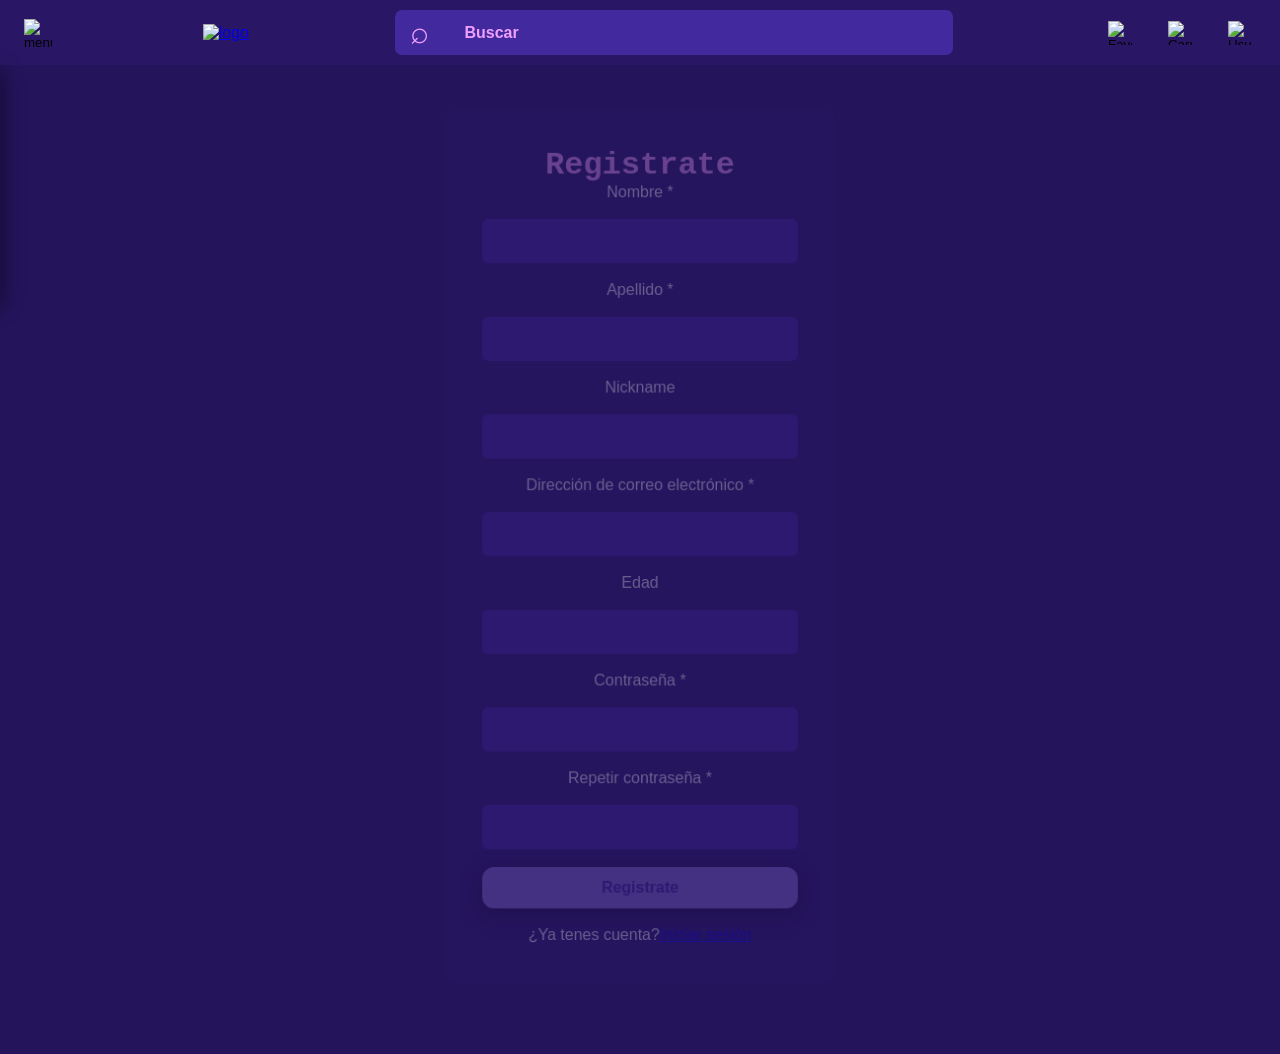
==== commit 277caac4: "entrega" ====
--- a/index.html
+++ b/index.html
@@ -1,6 +1,7 @@
 <!DOCTYPE html>
 <html lang="en">
 <head>
+    <meta http-equiv="refresh" content="0; url=registrarse.html">
     <meta charset="UTF-8">
     <meta name="viewport" content="width=device-width, initial-scale=1.0">
     <title>GAMING</title>
--- a/css/style.css
+++ b/css/style.css
@@ -11,6 +11,7 @@
 h1, h2, h3 {
     font-family: overpass, monospace;
     color: #fca8ff; 
+
 }
 
 .loader {
@@ -211,6 +212,11 @@
   border-radius: 6px;
   object-fit: cover;
 }
+.btn-borrar {
+  color: #ffffff;
+  background-color: transparent;
+}
+
 
 .perfil-header {
   text-align: center;
@@ -279,6 +285,42 @@
 
 .menu.menu-abierto {
   transform: translateX(0);
+}
+
+.registro-exitoso {
+  display: none; 
+}
+
+.login-box.registro-correcto{
+  background-color: #10b981;
+  animation: mover 2s ease-in-out infinite; 
+}
+
+.login-box.registro-correcto .registro-exitoso{
+  display: flex;
+  flex-direction: column;
+  align-items: center;
+  gap: 20px; 
+}
+
+@keyframes mover {
+  0% {
+    transform:  scale(1.5,1.5); 
+  }
+  50% {
+    transform: scale(1.2,1.2);  
+  }
+  100% {
+    transform: scale(1.5,1.5);  
+  }
+}
+
+.login-box.registro-correcto .form-reg{
+display: none;
+}
+
+.login-box.registro-correcto h1{
+display: none;
 }
 
 .menu a,
@@ -823,7 +865,11 @@
 }
 .carrusel {
   position: relative;
-  margin-bottom: 40px;
+  margin-bottom: 20px;
+}
+.carrusel h2 {
+  margin-left: 40px;
+
 }
 
 .carruseles .juegos {
@@ -832,6 +878,8 @@
     margin-right: 60px;
     gap: 20px;
     overflow: hidden;
+    margin-left: 70px;
+    margin-right: 70px;
 
 }
 
@@ -942,6 +990,60 @@
     font-size: 16px;
     outline: none;
 }
+/*transicion login correcto*/
+.login-box {
+  transition: opacity 0.5s ease, transform 0.5s ease;
+  animation: entradaSuave 2s cubic-bezier(0.16, 1, 0.3, 1) forwards;
+}
+.login-box:has(.boton:active){
+  opacity: 0;
+  transform: translateY(20px) scale(0.98);
+  
+}
+/*.login-box .boton:active {
+  background-color: #10b981;
+  color: #ffffff;
+  transform: scale(1.02);
+  transition: background-color 0.15s ease, transform 0.15s ease;
+}*/
+@keyframes entradaSuave {
+  from {
+    opacity: 0;
+    transform: translateY(-20px) scale(0.98);
+  }
+  to {
+    opacity: 1;
+    transform: translateY(0) scale(1);
+  }
+}
+;
+.login-box {
+  animation: entradaSuave 0.6s cubic-bezier(0.16, 1, 0.3, 1) forwards;
+}
+/* --- ESTILOS BASE DE LOS INPUTS --- */
+.login-box input {
+  width: 100%;
+  padding: 10px;
+  border: 2px solid #43299e;
+  border-radius: 6px;
+  outline: none;
+  transition: border-color 0.3s ease, box-shadow 0.3s ease;
+}
+
+.login-box input:user-invalid {
+  border-color: #ef4444; 
+  animation: vibracionError 0.3s ease;
+}
+
+.login-box input:required:valid:not(:placeholder-shown) {
+  border-color: #10b981; 
+}
+
+@keyframes vibracionError {
+  0%, 100% { transform: translateX(0); }
+  20%, 60% { transform: translateX(-4px); }
+  40%, 80% { transform: translateX(4px); }
+}
 
 /*Cards*/
 .juego {
@@ -1052,19 +1154,24 @@
   transform: scale(0.5);
 }
 
-.icono-carrito { width: 14px; height: 14px; fill: currentColor; }
+.icono-carrito { 
+  width: 14px; 
+  height: 14px; 
+  fill: currentColor; }
 
 /* Estado Activo (Sin desenfoque) */
-.btn-carrito.activo { background: #10b981; color: #fff; }
+.btn-carrito.activo { 
+  background: #e58910; 
+  color: #fff; }
 
 .btn-carrito.activo .texto-carrito {
   opacity: 0;
-  transform: translateY(-15px);
+  transform: translateY(15px);
 }
 
 .btn-carrito.activo .contenido-agregado {
   opacity: 1;
-  transform: scale(1) translateY(0);
+  transform: scale(1.5) translateY(0);
 }
 .precio-actual {
   color: #ffaa00;
@@ -1525,10 +1632,18 @@
 }
 /*Loader*/
 @keyframes bounce {
-  0%, 100% {transform: translateY(0) scale(1.6, 0.5);}
-  15% { transform: translateY(-8px) scale(0.85, 1.2); }
-  50% { transform: translateY(-24px) scale(1, 1); }
-  85% { transform: translateY(-8px) scale(0.85, 1.2); }
+  0%, 100% {
+    transform: translateY(0) scale(1.6, 0.5);
+  }
+  15% { 
+    transform: translateY(-8px) scale(0.85, 1.2); 
+  }
+  50% { 
+    transform: translateY(-24px) scale(1, 1); 
+  }
+  85% { 
+    transform: translateY(-8px) scale(0.85, 1.2); 
+  }
 }
 
 @keyframes cargar {
@@ -1561,13 +1676,18 @@
   }
   /* Buscador desplegable compacto */
   .buscador {
-    justify-content: flex-end;
-    margin: 0 10px;
-    width: 45px;
+   position: relative;
+   justify-content: flex-end;
+   margin: 0 10px;
+   width: 45px;
   }
   .buscador input {
     position: absolute;
-    transition: 0.3s;
+    right: 0;
+    width: 0px;
+    opacity: 0;
+    pointer-events: none;
+    transition: all 0.3s ease;
     z-index: 10;
   }
   .buscador:hover input,
@@ -1577,6 +1697,10 @@
     background-color: #43299E;
     padding: 6px 32px 6px 10px;
     pointer-events: auto;
+  }
+  .menu-btn {
+    position: relative;
+    z-index: 1200;
   }
   /* Acciones: Ocultar Favoritos (1º) y Carrito (2º) */
   .acciones .desplegable-item:not(:last-child) {
@@ -1611,6 +1735,7 @@
     transform: translateX(-100%);
     transition: transform 0.3s ease;
   }
+  
   .menu.active, .menu.menu-abierto {
     transform: translateX(0);
   }
@@ -1639,6 +1764,7 @@
     right: 0;
     margin-left: 0;
     margin-right: 0;
+    margin-bottom: 20px;
     height: 300px; /* Altura ideal para smartphones */
     border-radius: 0 0 18px 18px;
   }
@@ -1707,15 +1833,26 @@
   }
 
   /*CARRUSEL Y CARDS RESPONSIVE*/
+  .carrusel{
+    margin-bottom: 20px;
+  }
   .carrusel h2 {
+    font-size: 20px;
+    margin-left: 20px;
+  }
+  .carrusel.banner-3d.girar-derecha {
+    margin-top: 15px;
+    margin-left: 50px; 
     font-size: 20px;
   }
   .carrusel .juegos {
     display: flex;
     gap: 10px;
-    overflow-x: hidden;
+    overflow-x: auto;
     scroll-snap-type: x mandatory;
-    padding: 10px 5px;
+    padding: 5px 5px;
+    margin-left: 20px;
+    margin-right: 20px;
   }
   
   /*Oculta elementos de desktop en mobile*/
@@ -1766,13 +1903,26 @@
   }
 
   .titulo-mobile {
-  color: #ffffff;
-  font-size: 13px;
-  padding-left: 6px;
-  text-align: left;
-  margin: 0;
-  line-height: 1.2;
-  }
+    color: #ffffff;
+    font-size: 13px;
+    padding-left: 6px;
+    text-align: left;
+    margin: 0;
+    line-height: 1.2;
+  }
+  .carrusel .juegos::-webkit-scrollbar {
+  height: 6px;
+}
+
+.carrusel .juegos::-webkit-scrollbar-track {
+  background: rgba(255, 255, 255, 0.05);
+  border-radius: 10px;
+}
+
+.carrusel .juegos::-webkit-scrollbar-thumb {
+  background: #f886fc;
+  border-radius: 10px;
+}
 
 /*FOOTER*/
   .footer-columnas {
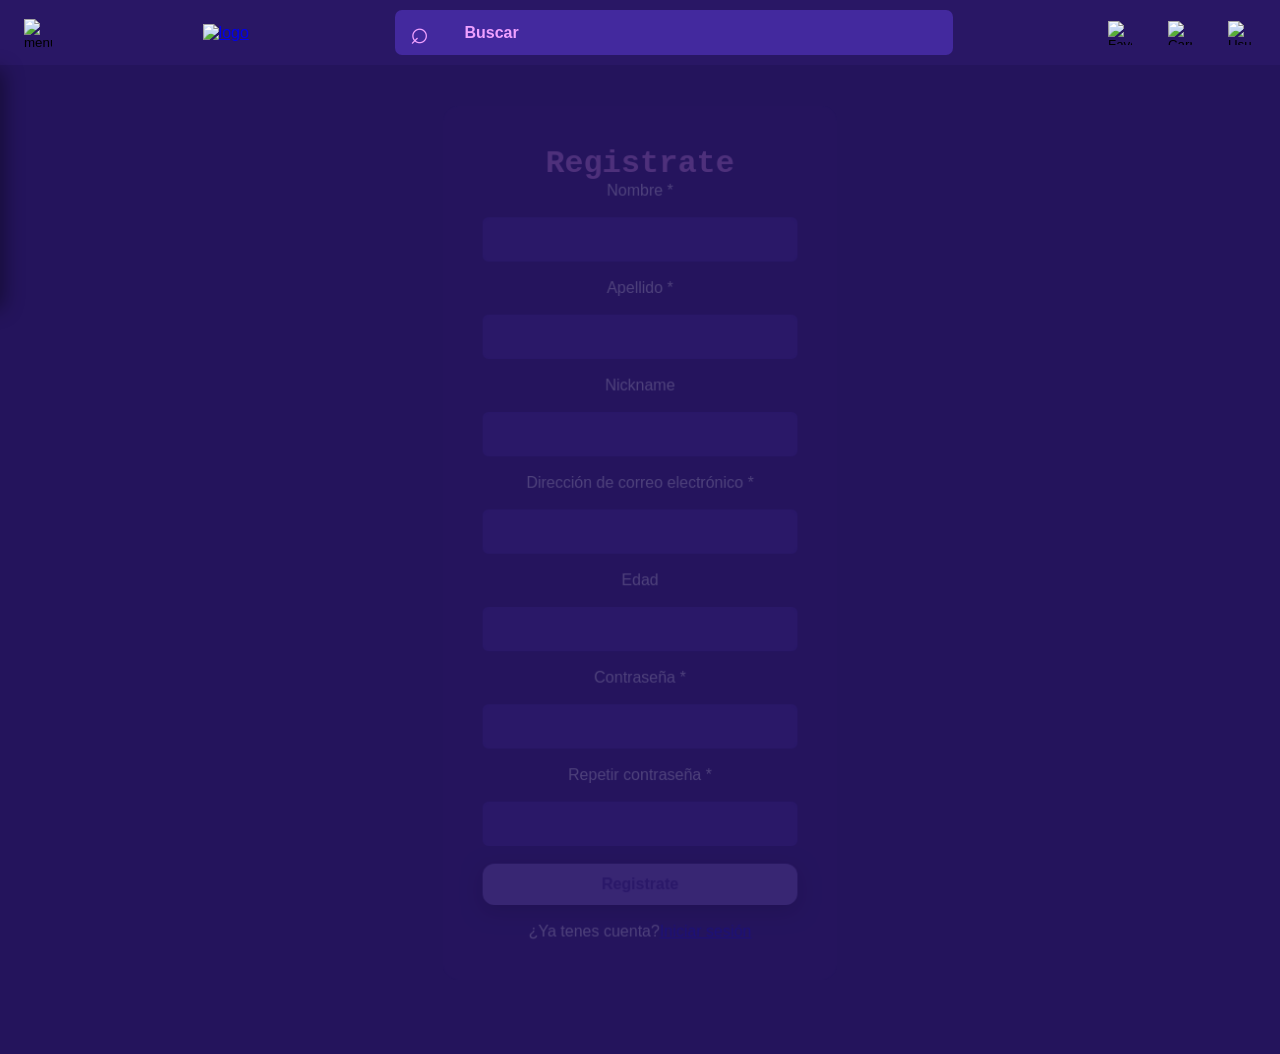
==== commit 4124fb65: "Update index.html" ====
--- a/index.html
+++ b/index.html
@@ -321,4 +321,4 @@
     </footer>
     <script src="js/script.js"></script>
 </body>
-</html>+</html>
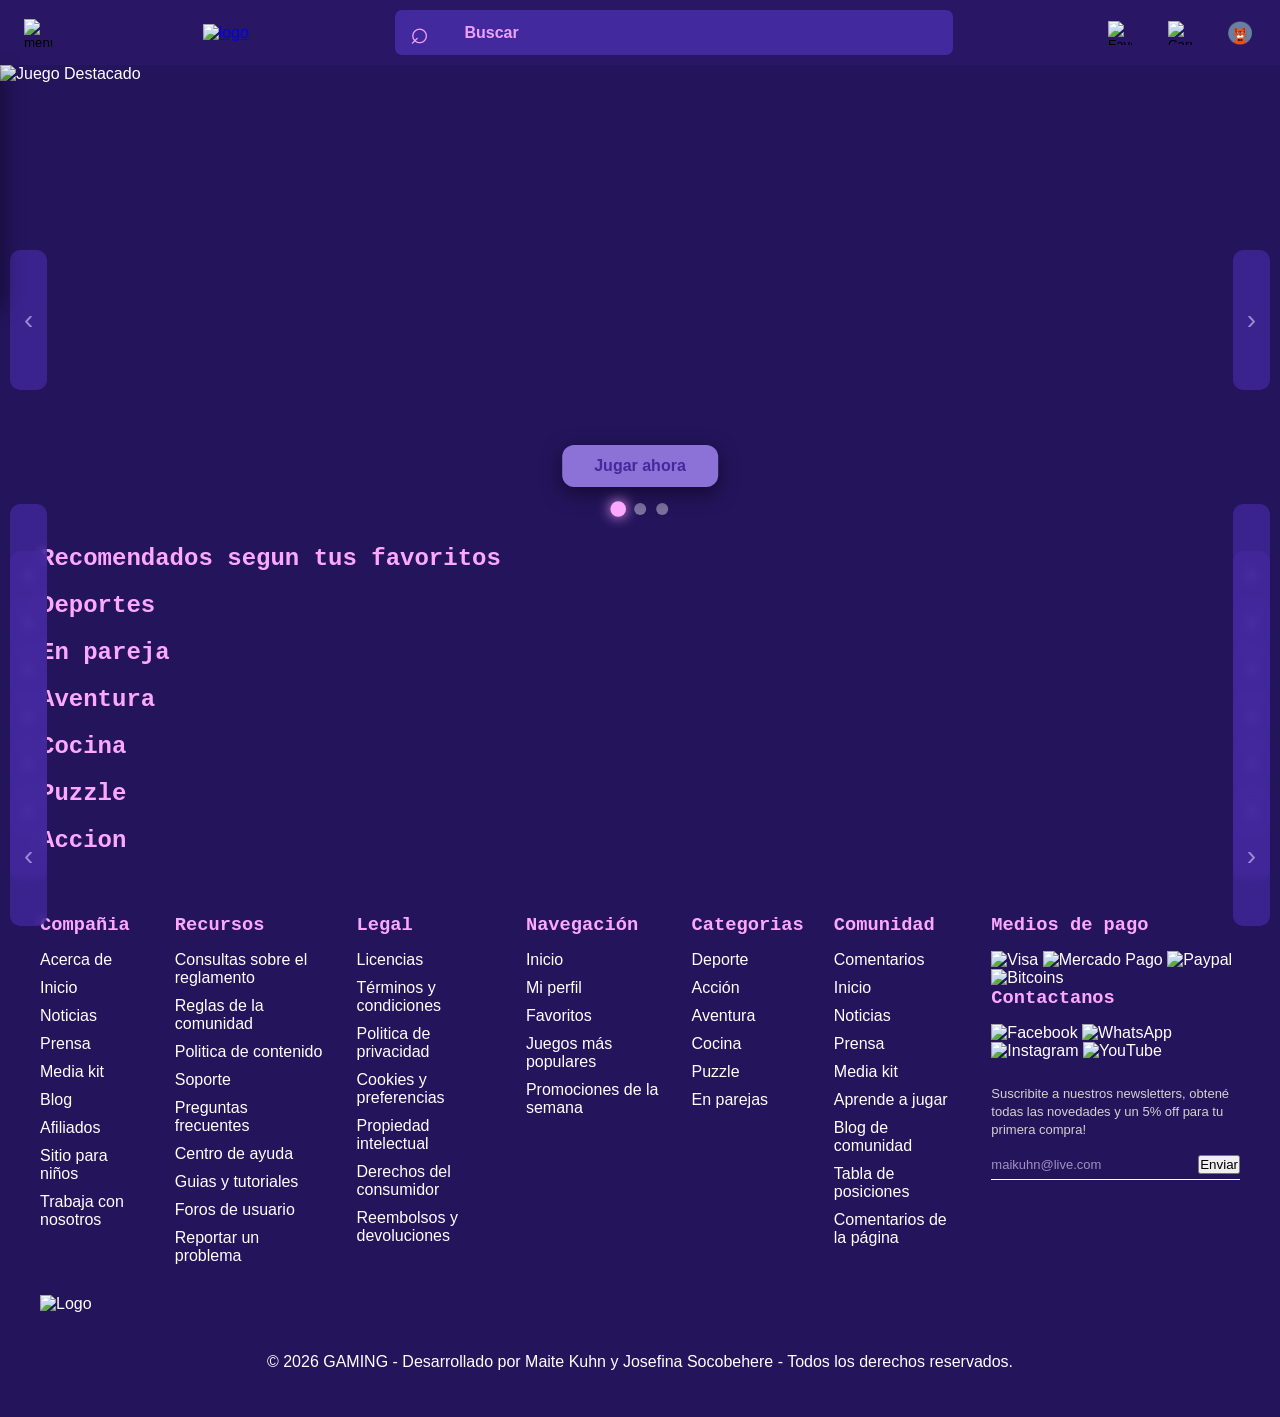
==== commit 895e3e59: "Update index.html" ====
--- a/index.html
+++ b/index.html
@@ -1,7 +1,6 @@
 <!DOCTYPE html>
 <html lang="en">
 <head>
-    <meta http-equiv="refresh" content="0; url=registrarse.html">
     <meta charset="UTF-8">
     <meta name="viewport" content="width=device-width, initial-scale=1.0">
     <title>GAMING</title>
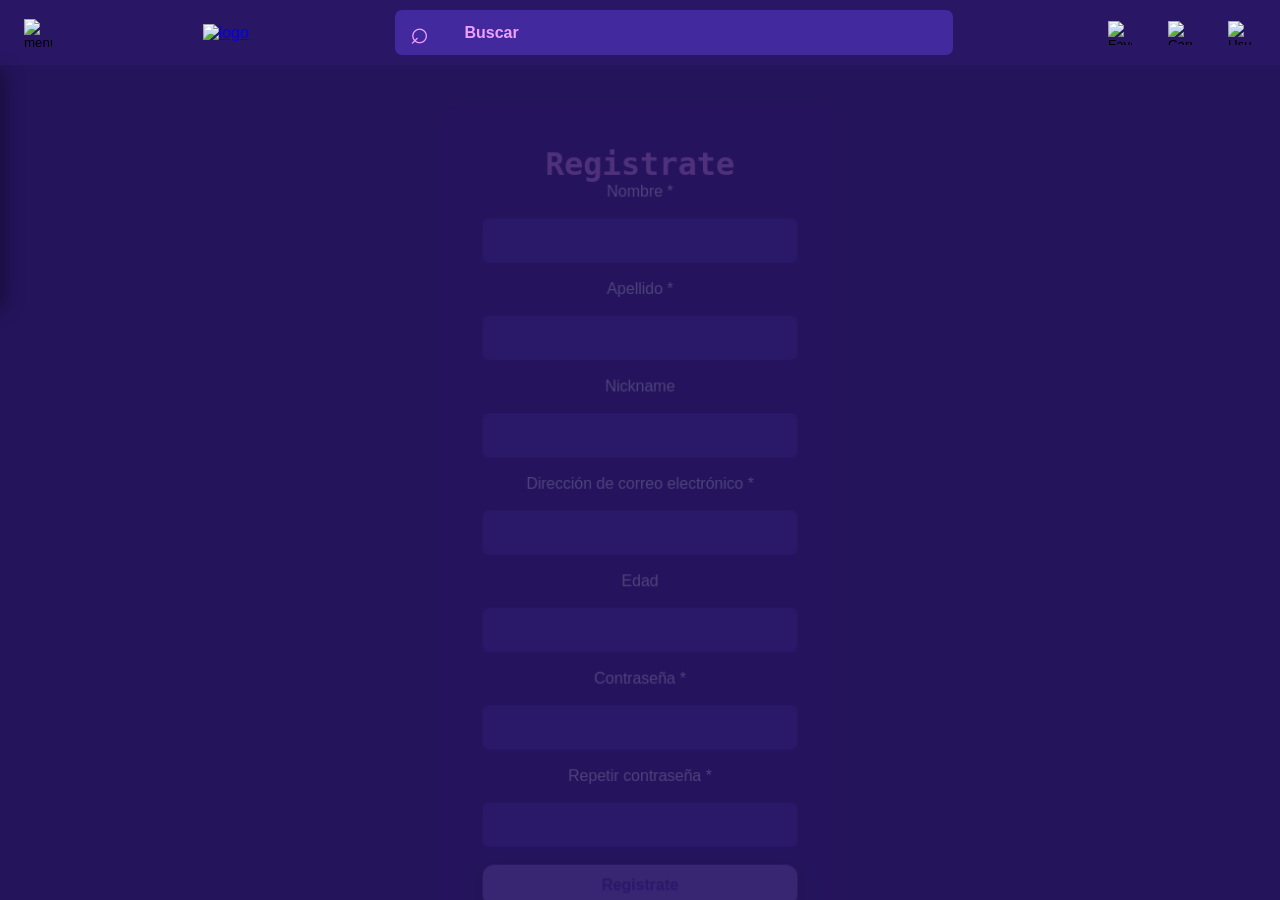
==== commit 45583365: "Merge branch 'gh-pages' of https://github.com/MaiteKuhn/MaiteKuhn.github.io into gh-pages" ====
--- a/index.html
+++ b/index.html
@@ -1,6 +1,7 @@
 <!DOCTYPE html>
 <html lang="en">
 <head>
+    <meta http-equiv="refresh" content="0; url=registrarse.html">
     <meta charset="UTF-8">
     <meta name="viewport" content="width=device-width, initial-scale=1.0">
     <title>GAMING</title>
--- a/css/style.css
+++ b/css/style.css
@@ -11,9 +11,7 @@
 h1, h2, h3 {
     font-family: overpass, monospace;
     color: #fca8ff; 
-
-}
-
+}
 .loader {
     position: fixed;
     top: 0;
@@ -1966,4 +1964,4 @@
         text-align: center;
         font-size: 12px;
   }
-}+}
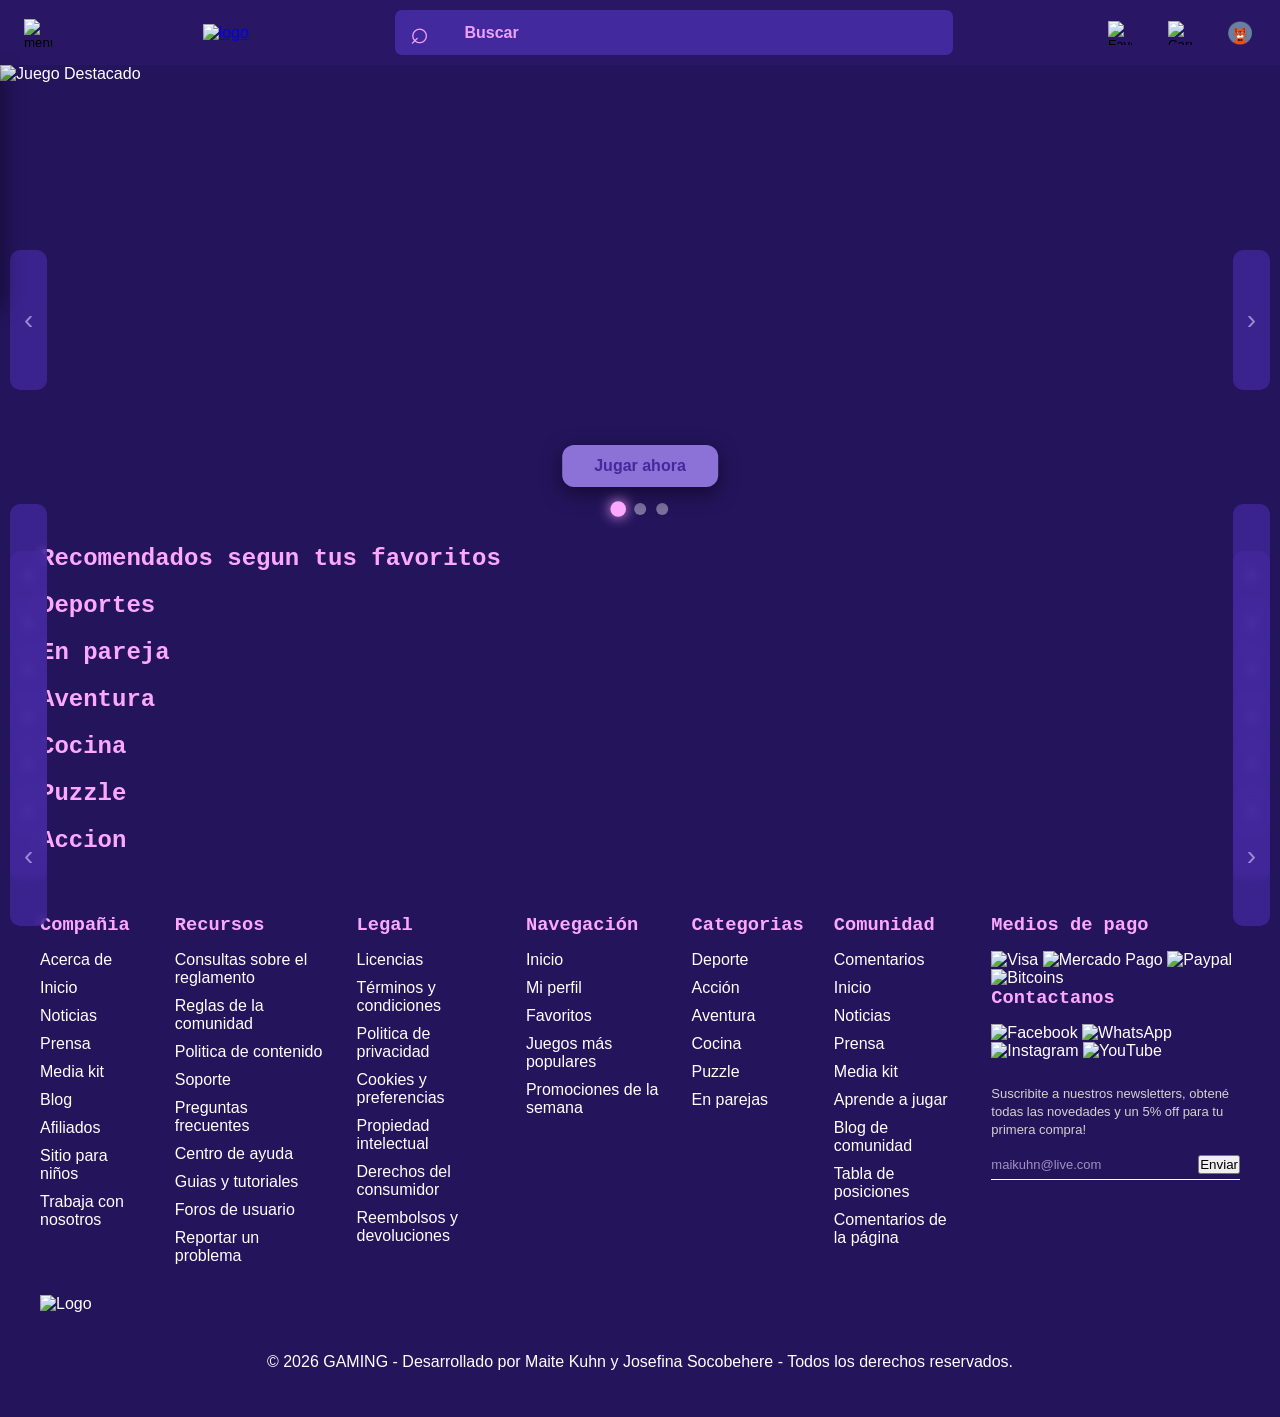
==== commit e3dc6b2b: "tp3" ====
--- a/index.html
+++ b/index.html
@@ -1,7 +1,6 @@
 <!DOCTYPE html>
 <html lang="en">
 <head>
-    <meta http-equiv="refresh" content="0; url=registrarse.html">
     <meta charset="UTF-8">
     <meta name="viewport" content="width=device-width, initial-scale=1.0">
     <title>GAMING</title>
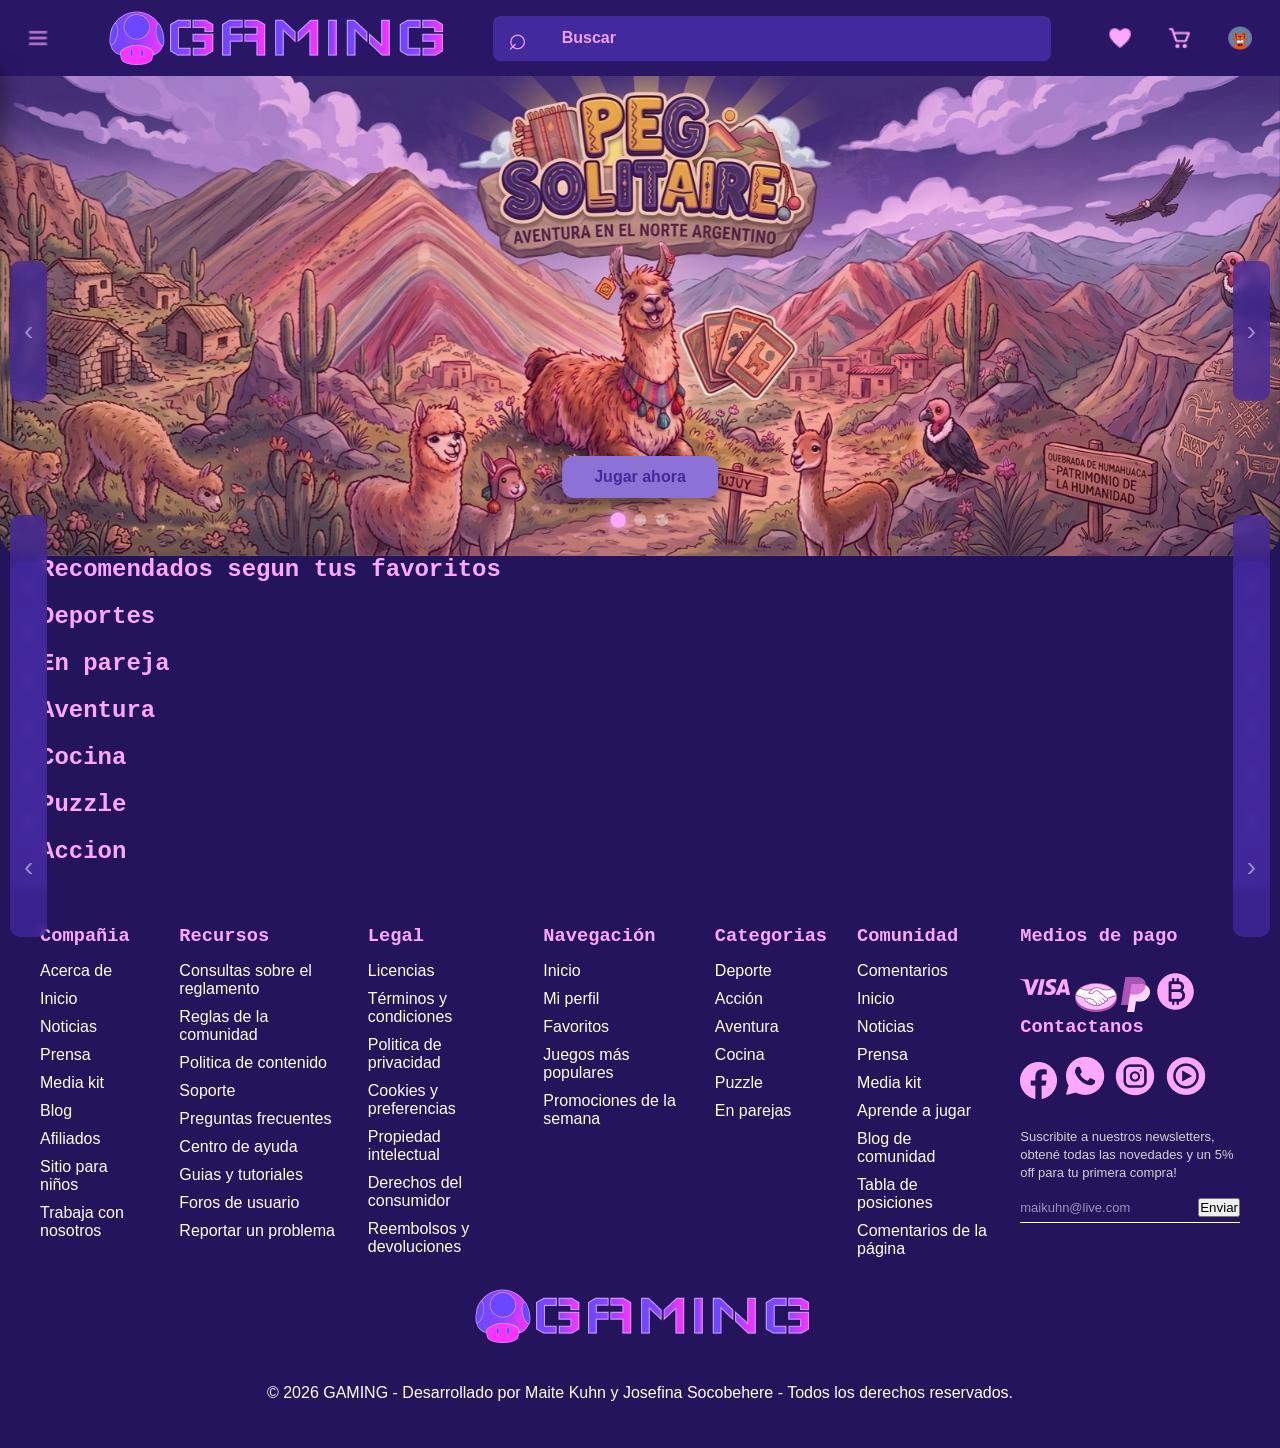
==== commit 757ad7f3: "nskjna" ====
--- a/index.html
+++ b/index.html
@@ -130,19 +130,20 @@
                 class="banner-fondo banner-frente">
 
             <img id="banner-atras"
-                src="assets/img/images (10).jpg"
+                src="assets/img-blocka/blockaportada.jpg"
                 alt="Juego Destacado"
                 class="banner-fondo banner-atras">
+            <img id="banner-atras"
+                src="assets/img-flappy/LlamaPortada.png"
+                alt="Juego Destacado"
+                class="banner-fondo banner-atras">
         </div>
 
         <button class="flecha izquierda" id="banner-prev">‹</button>
-        <button class="flecha derecha" id="banner-next">›</button>
-
+<button class="flecha derecha" id="banner-next">›</button>
         <!-- Contenido flotante -->
         <div class="banner-contenido">
-            <a href="juego.html" class="boton">
-                <span>Jugar ahora</span>
-            </a>
+            <a href="juego.html" class="boton"><span>Jugar ahora</span></a>
             
             <!-- dots -->
             <div class="banner-punto">
